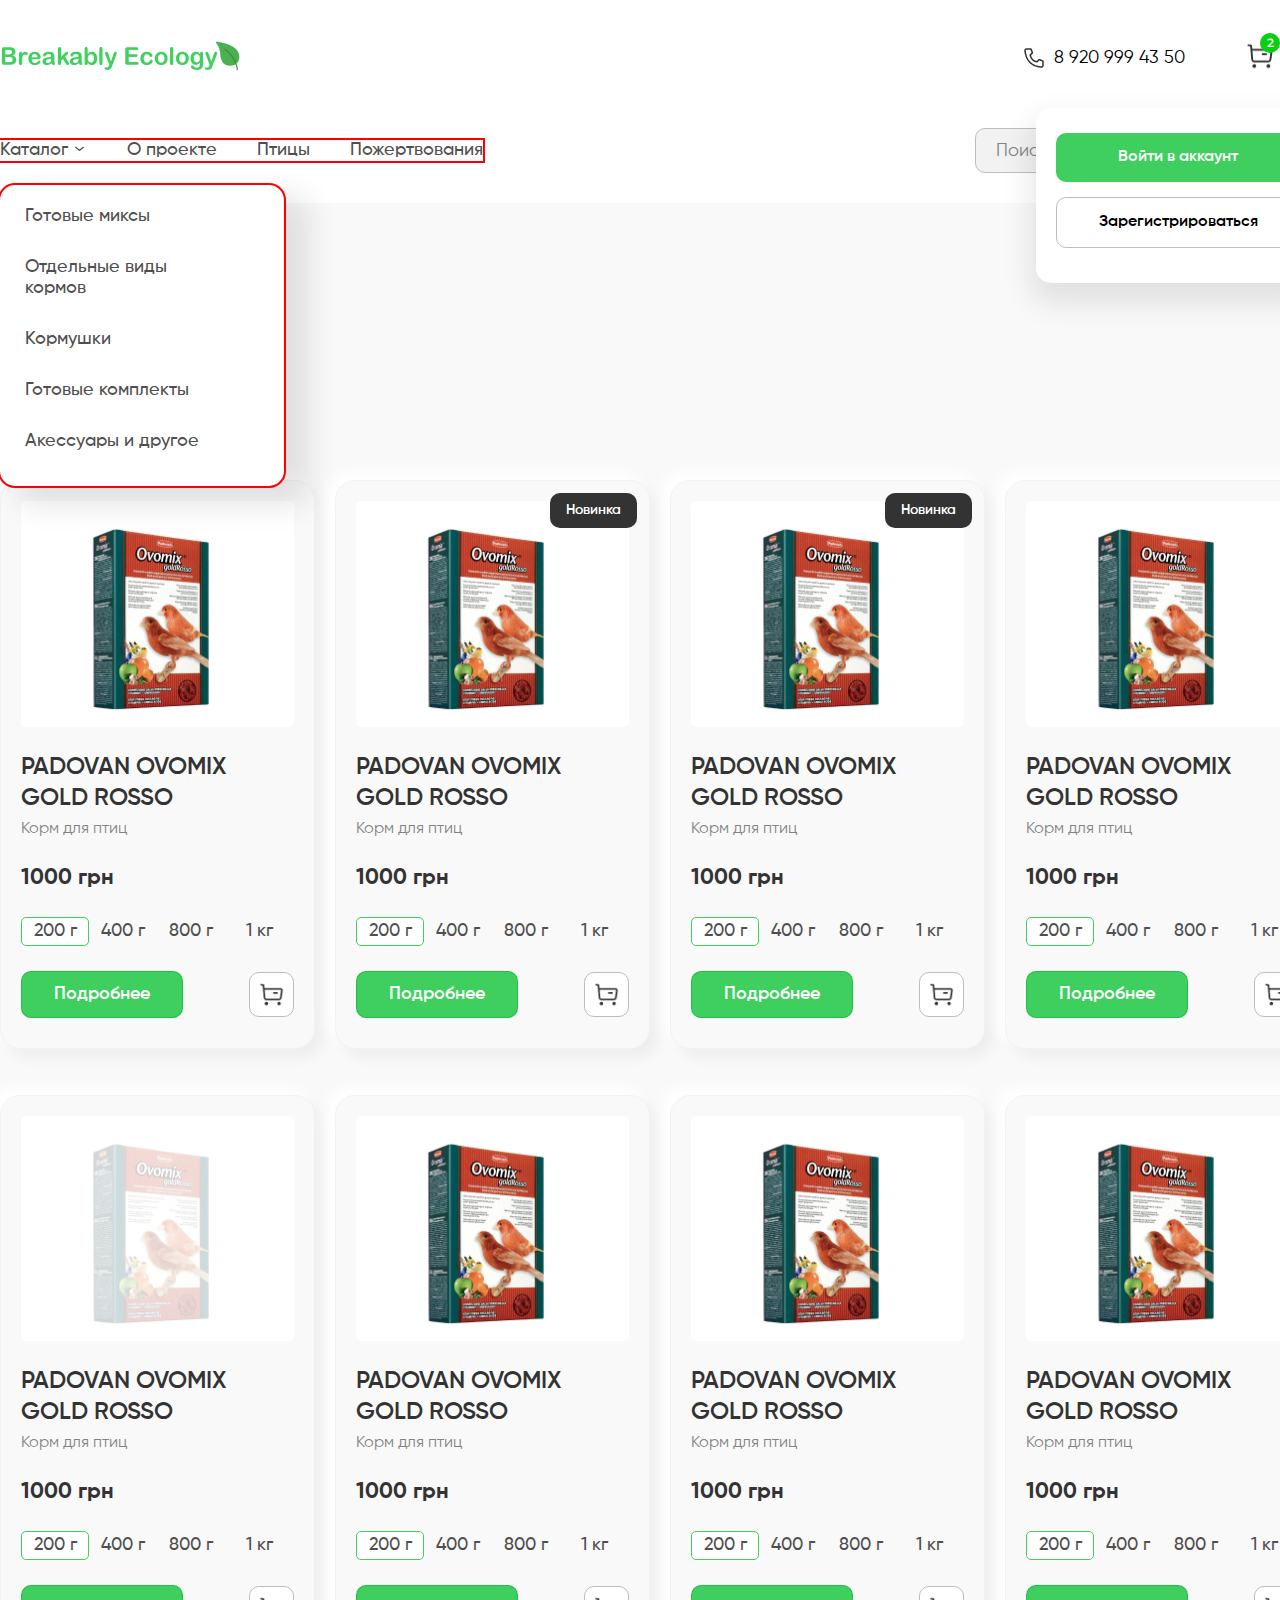
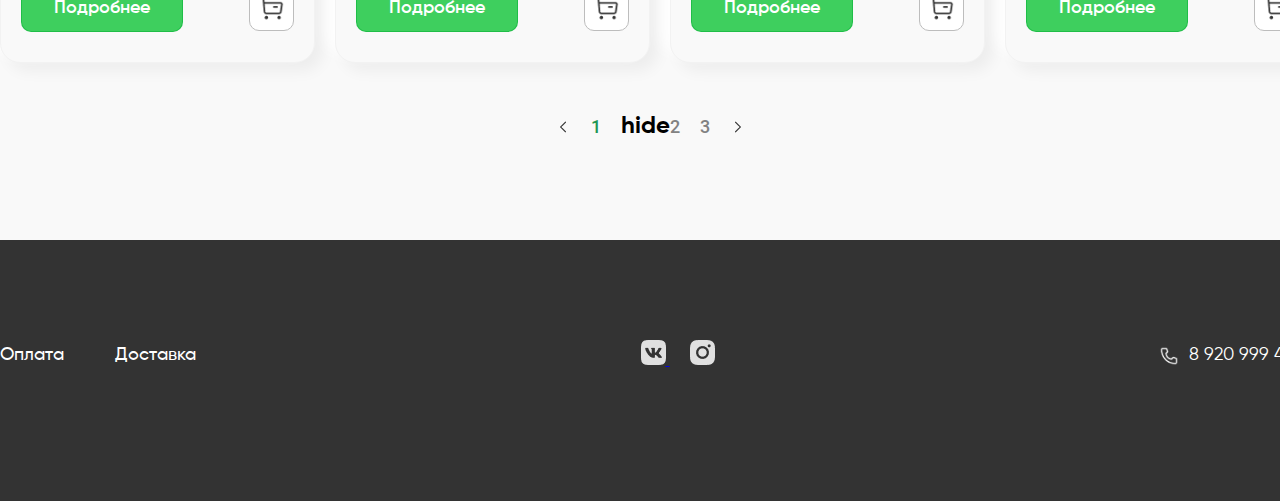
==== index.html @ 9f8266dd "almost done" ====
<!DOCTYPE html>
<html lang="ru">
<head>
    <meta charset="UTF-8">
    <meta http-equiv="X-UA-Compatible" content="IE=edge">
    <meta name="keywords" content="Птицы, корма, аксессуары для птиц">
    <meta name="description" content="Купить корма и аксессуары для птиц.">
    <title>Breakably Ecology</title>
    <link rel="stylesheet" href="./assets/fonts/stylesheet.css">
    <link rel="stylesheet" href="./assets/styles/normalize.css">
    <link rel="stylesheet" href="./assets/styles/style.css">
</head>
<body>
    <header class="header">
        <div class="wrapper">
            <div class="header-top">
                <a href="/">
                    <img src="./assets/images/logo.png" alt="logo" width="244" height="45">
                </a>
                <div class="header-info">
                    <a href="tel:89209994350" class="tel tel-black">
                        8 920 999 43 50
                    </a>
                    <div class="account-info">
                        <a href="/" class="cart">
                            <img src="./assets/images/cart.png" alt="Корзина покупок" width="30" height="30">
                            <span class="counter">2</span>
                        </a>
                        <a href="/" class="account-link-dropdown">
                            <img src="./assets/images/account.png" alt="Личный кабинет" width="30" height="30">
                        </a>
                        <div class="hide">
                            <div class="account-sign-in">
                                <a href="/" class="account-sign-in-link account-sign-in-link-active">Войти в аккаунт</a>
                                <a href="/" class="account-sign-in-link">Зарегистрироваться</a>
                            </div>
                        </div>
                    </div>
                </div>
            </div>
            <div class="header-bottom">
                <nav class="nav">
                    <a href="" class="link link-dropdown">Каталог</a>
                        <div class="hide">
                            <div class="nav-products">
                                <a href="/" class="nav-products-item link">Готовые миксы</a>
                                <a href="/" class="nav-products-item link">Отдельные виды кормов</a>
                                <a href="/" class="nav-products-item link">Кормушки</a>
                                <a href="/" class="nav-products-item link">Готовые комплекты</a>
                                <a href="/" class="nav-products-item link">Акессуары и другое</a>
                            </div>
                        </div>
                    <a href="" class="link">О проекте</a>
                    <a href="./assets/pages/birds.html" class="link">Птицы</a>
                    <a href="" class="link">Пожертвования</a>
                </nav>
                <form action="/">
                    <input type="text" class="search" placeholder="Поиск">
                </form>
            </div>
        </div>
    </header>
    <main class="main">
        <div class="wrapper">
            <section class="breadcrumbs">
              <h2 class="hide">hide</h2>
                <div class="breadcrumbs-items">
                    <a href="/" class="breadcrumbs-item">Каталог</a>
                    <a href="/" class="breadcrumbs-item">Готовые миксы</a>
                </div>
            </section>
            <section class="back">
              <h2 class="hide">hide</h2>
                <div class="wrapper">
                    <a href="/" class="back-link">Назад</a>
                </div>
            </section>
            <section class="cards">
              <h2 class="hide">hide</h2>
               <div class="wrapper">
                <div class="cards-list">
                    <article class="card">
                        <div class="card-image-wrapper">
                            <img src="./assets/images/product.png" alt="Картинка корма" class="card-image">
                        </div>
                        <h2 class="card-title">Padovan Ovomix Gold Rosso</h2>
                        <h3 class="card-sub-title">Корм для птиц</h3>
                        <p class="card-price">1000 грн</p>
                        <form class="card-packaging">
                          <input type="radio" name="card-packaging" value="200" id="card1-value1" checked>
                          <label class="card-package" for="card1-value1">
                            200 г
                          </label>
                          <input type="radio" name="card-packaging" value="400" id="card1-value2">
                          <label class="card-package" for="card1-value2">
                            400 г
                          </label>
                          <input type="radio" name="card-packaging" value="800" id="card1-value3">
                          <label class="card-package" for="card1-value3">
                            800 г
                          </label>
                          <input type="radio" name="card-packaging" value="1000" id="card1-value4">
                          <label class="card-package" for="card1-value4">
                            1 кг
                          </label>
                        </form>
                        <div class="card-actions">
                          <a href="/" class="card-link">Подробнее</a>
                          <button class="card-add-cart"></button>
                        </div>
                    </article>
                    <article class="card">
                        <span class="card-new-label">Новинка</span>
                        <div class="card-image-wrapper">
                            <img src="./assets/images/product.png" alt="Картинка корма" class="card-image">
                        </div>
                        <h2 class="card-title">Padovan Ovomix Gold Rosso</h2>
                        <h3 class="card-sub-title">Корм для птиц</h3>
                        <p class="card-price">1000 грн</p>
                        <form class="card-packaging">
                          <input type="radio" name="card-packaging" value="200" id="card2-value1" checked>
                          <label class="card-package" for="card2-value1">
                            200 г
                          </label>
                          <input type="radio" name="card-packaging" value="400" id="card2-value2">
                          <label class="card-package" for="card2-value2">
                            400 г
                          </label>
                          <input type="radio" name="card-packaging" value="800" id="card2-value3">
                          <label class="card-package" for="card2-value3">
                            800 г
                          </label>
                          <input type="radio" name="card-packaging" value="1000" id="card2-value4">
                          <label class="card-package" for="card2-value4">
                            1 кг
                          </label>
                        </form>
                        <div class="card-actions">
                          <a href="/" class="card-link">Подробнее</a>
                          <button class="card-add-cart"></button>
                        </div>
                    </article>
                    <article class="card">
                        <span class="card-new-label">Новинка</span>
                        <div class="card-image-wrapper">
                            <img src="./assets/images/product.png" alt="Картинка корма" class="card-image">
                        </div>
                        <h2 class="card-title">Padovan Ovomix Gold Rosso</h2>
                        <h3 class="card-sub-title">Корм для птиц</h3>
                        <p class="card-price">1000 грн</p>
                        <form class="card-packaging">
                          <input type="radio" name="card-packaging" value="200" id="card3-value1" checked>
                          <label class="card-package" for="card3-value1">
                            200 г
                          </label>
                          <input type="radio" name="card-packaging" value="400" id="card3-value2">
                          <label class="card-package" for="card3-value2">
                            400 г
                          </label>
                          <input type="radio" name="card-packaging" value="800" id="card3-value3">
                          <label class="card-package" for="card3-value3">
                            800 г
                          </label>
                          <input type="radio" name="card-packaging" value="1000" id="card3-value4">
                          <label class="card-package" for="card3-value4">
                            1 кг
                          </label>
                        </form>
                        <div class="card-actions">
                          <a href="/" class="card-link">Подробнее</a>
                          <button class="card-add-cart"></button>
                        </div>
                    </article>
                    <article class="card">
                        <div class="card-image-wrapper">
                            <img src="./assets/images/product.png" alt="Картинка корма" class="card-image">
                        </div>
                        <h2 class="card-title">Padovan Ovomix Gold Rosso</h2>
                        <h3 class="card-sub-title">Корм для птиц</h3>
                        <p class="card-price">1000 грн</p>
                        <form class="card-packaging">
                          <input type="radio" name="card-packaging" value="200" id="card4-value1" checked>
                          <label class="card-package" for="card4-value1">
                            200 г
                          </label>
                          <input type="radio" name="card-packaging" value="400" id="card4-value2">
                          <label class="card-package" for="card4-value2">
                            400 г
                          </label>
                          <input type="radio" name="card-packaging" value="800" id="card4-value3">
                          <label class="card-package" for="card4-value3">
                            800 г
                          </label>
                          <input type="radio" name="card-packaging" value="1000" id="card4-value4">
                          <label class="card-package" for="card4-value4">
                            1 кг
                          </label>
                        </form>
                        <div class="card-actions">
                          <a href="/" class="card-link">Подробнее</a>
                          <button class="card-add-cart"></button>
                        </div>
                    </article>
                    <article class="card">
                        <div class="card-image-wrapper">
                            <img src="./assets/images/product.png" alt="Картинка корма" class="card-image not-for-sale">
                        </div>
                        <h2 class="card-title">Padovan Ovomix Gold Rosso</h2>
                        <h3 class="card-sub-title">Корм для птиц</h3>
                        <p class="card-price">1000 грн</p>
                        <form class="card-packaging">
                          <input type="radio" name="card-packaging" value="200" id="card5-value1" checked>
                          <label class="card-package" for="card5-value1">
                            200 г
                          </label>
                          <input type="radio" name="card-packaging" value="400" id="card5-value2">
                          <label class="card-package" for="card5-value2">
                            400 г
                          </label>
                          <input type="radio" name="card-packaging" value="800" id="card5-value3">
                          <label class="card-package" for="card5-value3">
                            800 г
                          </label>
                          <input type="radio" name="card-packaging" value="1000" id="card5-value4">
                          <label class="card-package" for="card5-value4">
                            1 кг
                          </label>
                        </form>
                        <div class="card-actions">
                          <a href="/" class="card-link">Подробнее</a>
                          <button class="card-add-cart"></button>
                        </div>
                    </article>
                    <article class="card">
                        <div class="card-image-wrapper">
                            <img src="./assets/images/product.png" alt="Картинка корма" class="card-image">
                        </div>
                        <h2 class="card-title">Padovan Ovomix Gold Rosso</h2>
                        <h3 class="card-sub-title">Корм для птиц</h3>
                        <p class="card-price">1000 грн</p>
                        <form class="card-packaging">
                          <input type="radio" name="card-packaging" value="200" id="card6-value1" checked>
                          <label class="card-package" for="card6-value1">
                            200 г
                          </label>
                          <input type="radio" name="card-packaging" value="400" id="card6-value2">
                          <label class="card-package" for="card6-value2">
                            400 г
                          </label>
                          <input type="radio" name="card-packaging" value="800" id="card6-value3">
                          <label class="card-package" for="card6-value3">
                            800 г
                          </label>
                          <input type="radio" name="card-packaging" value="1000" id="card6-value4">
                          <label class="card-package" for="card6-value4">
                            1 кг
                          </label>
                        </form>
                        <div class="card-actions">
                          <a href="/" class="card-link">Подробнее</a>
                          <button class="card-add-cart"></button>
                        </div>
                    </article>
                    <article class="card">
                        <div class="card-image-wrapper">
                            <img src="./assets/images/product.png" alt="Картинка корма" class="card-image">
                        </div>
                        <h2 class="card-title">Padovan Ovomix Gold Rosso</h2>
                        <h3 class="card-sub-title">Корм для птиц</h3>
                        <p class="card-price">1000 грн</p>
                        <form class="card-packaging">
                          <input type="radio" name="card-packaging" value="200" id="card7-value1" checked>
                          <label class="card-package" for="card7-value1">
                            200 г
                          </label>
                          <input type="radio" name="card-packaging" value="400" id="card7-value2">
                          <label class="card-package" for="card7-value2">
                            400 г
                          </label>
                          <input type="radio" name="card-packaging" value="800" id="card7-value3">
                          <label class="card-package" for="card7-value3">
                            800 г
                          </label>
                          <input type="radio" name="card-packaging" value="1000" id="card7-value4">
                          <label class="card-package" for="card7-value4">
                            1 кг
                          </label>
                        </form>
                        <div class="card-actions">
                          <a href="/" class="card-link">Подробнее</a>
                          <button class="card-add-cart"></button>
                        </div>
                    </article>
                    <article class="card">
                        <div class="card-image-wrapper">
                            <img src="./assets/images/product.png" alt="Картинка корма" class="card-image">
                        </div>
                        <h2 class="card-title">Padovan Ovomix Gold Rosso</h2>
                        <h3 class="card-sub-title">Корм для птиц</h3>
                        <p class="card-price">1000 грн</p>
                        <form class="card-packaging">
                          <input type="radio" name="card-packaging" value="200" id="card8-value1" checked>
                          <label class="card-package" for="card8-value1">
                            200 г
                          </label>
                          <input type="radio" name="card-packaging" value="400" id="card8-value2">
                          <label class="card-package" for="card8-value2">
                            400 г
                          </label>
                          <input type="radio" name="card-packaging" value="800" id="card8-value3">
                          <label class="card-package" for="card8-value3">
                            800 г
                          </label>
                          <input type="radio" name="card-packaging" value="1000" id="card8-value4">
                          <label class="card-package" for="card8-value4">
                            1 кг
                          </label>
                        </form>
                        <div class="card-actions">
                          <a href="/" class="card-link">Подробнее</a>
                          <button class="card-add-cart"></button>
                        </div>
                    </article>
                </div>
               </div>
            </section>
            <section class="card-pages">
                <a href="/" class="card-page card-page-active">1</a>
                <h2 class="hide">hide</h2>
                <a href="/" class="card-page">2</a>
                <a href="/" class="card-page">3</a>
            </section>
        </div>
    </main>
    <footer class="footer">
        <div class="wrapper">
            <div class="footer-content">
                <div class="delivery-pay">
                    <a href="/" class="">Оплата</a>
                    <a href="/" class="">Доставка</a>
                </div>
                <div class="social-media">
                    <a href="/" class="social-media-item">
                        <img src="./assets/images/vk.png" alt="Вконтакте" width="25" height="25">
                    </a>
                    <a href="/" class="social-media-item">
                        <img src="./assets/images/insta.png" alt="Инстаграм" width="25" height="25">
                    </a>
                </div>
                <a href="tel:89209994350" class="tel tel-white">
                    8 920 999 43 50
                </a>
            </div>
        </div>
    </footer>
</body>
</html>
---- assets/fonts/stylesheet.css ----
@font-face {
    font-family: 'Gilroy';
    src: url('Gilroy-Regular.woff2') format('woff2'),
        url('Gilroy-Regular.woff') format('woff');
    font-weight: normal;
    font-style: normal;
    font-display: swap;
}

@font-face {
    font-family: 'Gilroy';
    src: url('Gilroy-BoldItalic.woff2') format('woff2'),
        url('Gilroy-BoldItalic.woff') format('woff');
    font-weight: bold;
    font-style: italic;
    font-display: swap;
}

@font-face {
    font-family: 'Gilroy';
    src: url('Gilroy-ExtraBold.woff2') format('woff2'),
        url('Gilroy-ExtraBold.woff') format('woff');
    font-weight: bold;
    font-style: normal;
    font-display: swap;
}

@font-face {
    font-family: 'Gilroy';
    src: url('Gilroy-MediumItalic.woff2') format('woff2'),
        url('Gilroy-MediumItalic.woff') format('woff');
    font-weight: 500;
    font-style: italic;
    font-display: swap;
}

@font-face {
    font-family: 'Gilroy';
    src: url('Gilroy-BlackItalic.woff2') format('woff2'),
        url('Gilroy-BlackItalic.woff') format('woff');
    font-weight: 900;
    font-style: italic;
    font-display: swap;
}

@font-face {
    font-family: 'Gilroy';
    src: url('Gilroy-Bold.woff2') format('woff2'),
        url('Gilroy-Bold.woff') format('woff');
    font-weight: bold;
    font-style: normal;
    font-display: swap;
}

@font-face {
    font-family: 'Gilroy';
    src: url('Gilroy-SemiBold.woff2') format('woff2'),
        url('Gilroy-SemiBold.woff') format('woff');
    font-weight: 600;
    font-style: normal;
    font-display: swap;
}

@font-face {
    font-family: 'Gilroy';
    src: url('Gilroy-LightItalic.woff2') format('woff2'),
        url('Gilroy-LightItalic.woff') format('woff');
    font-weight: 300;
    font-style: italic;
    font-display: swap;
}

@font-face {
    font-family: 'Gilroy';
    src: url('Gilroy-Light.woff2') format('woff2'),
        url('Gilroy-Light.woff') format('woff');
    font-weight: 300;
    font-style: normal;
    font-display: swap;
}

@font-face {
    font-family: 'Gilroy';
    src: url('Gilroy-HeavyItalic.woff2') format('woff2'),
        url('Gilroy-HeavyItalic.woff') format('woff');
    font-weight: 900;
    font-style: italic;
    font-display: swap;
}

@font-face {
    font-family: 'Gilroy';
    src: url('Gilroy-Black.woff2') format('woff2'),
        url('Gilroy-Black.woff') format('woff');
    font-weight: 900;
    font-style: normal;
    font-display: swap;
}

@font-face {
    font-family: 'Gilroy-RegularItalic';
    src: url('Gilroy-RegularItalic.woff2') format('woff2'),
        url('Gilroy-RegularItalic.woff') format('woff');
    font-weight: normal;
    font-style: italic;
    font-display: swap;
}

@font-face {
    font-family: 'Gilroy';
    src: url('Gilroy-ExtraBoldItalic.woff2') format('woff2'),
        url('Gilroy-ExtraBoldItalic.woff') format('woff');
    font-weight: bold;
    font-style: italic;
    font-display: swap;
}

@font-face {
    font-family: 'Gilroy';
    src: url('Gilroy-Heavy.woff2') format('woff2'),
        url('Gilroy-Heavy.woff') format('woff');
    font-weight: 900;
    font-style: normal;
    font-display: swap;
}

@font-face {
    font-family: 'Gilroy';
    src: url('Gilroy-Medium.woff2') format('woff2'),
        url('Gilroy-Medium.woff') format('woff');
    font-weight: 500;
    font-style: normal;
    font-display: swap;
}

@font-face {
    font-family: 'Gilroy';
    src: url('Gilroy-SemiBoldItalic.woff2') format('woff2'),
        url('Gilroy-SemiBoldItalic.woff') format('woff');
    font-weight: 600;
    font-style: italic;
    font-display: swap;
}

@font-face {
    font-family: 'Gilroy';
    src: url('Gilroy-ThinItalic.woff2') format('woff2'),
        url('Gilroy-ThinItalic.woff') format('woff');
    font-weight: 100;
    font-style: italic;
    font-display: swap;
}

@font-face {
    font-family: 'Gilroy';
    src: url('Gilroy-UltraLightItalic.woff2') format('woff2'),
        url('Gilroy-UltraLightItalic.woff') format('woff');
    font-weight: 200;
    font-style: italic;
    font-display: swap;
}

@font-face {
    font-family: 'Gilroy';
    src: url('Gilroy-Thin.woff2') format('woff2'),
        url('Gilroy-Thin.woff') format('woff');
    font-weight: 100;
    font-style: normal;
    font-display: swap;
}

@font-face {
    font-family: 'Gilroy';
    src: url('Gilroy-UltraLight.woff2') format('woff2'),
        url('Gilroy-UltraLight.woff') format('woff');
    font-weight: 200;
    font-style: normal;
    font-display: swap;
}

@font-face {
    font-family: 'Roboto';
    src: url('Roboto-Bold.woff2') format('woff2'),
        url('Roboto-Bold.woff') format('woff');
    font-weight: bold;
    font-style: normal;
    font-display: swap;
}

@font-face {
    font-family: 'Roboto';
    src: url('Roboto-BoldItalic.woff2') format('woff2'),
        url('Roboto-BoldItalic.woff') format('woff');
    font-weight: bold;
    font-style: italic;
    font-display: swap;
}

@font-face {
    font-family: 'Roboto';
    src: url('Roboto-Medium.woff2') format('woff2'),
        url('Roboto-Medium.woff') format('woff');
    font-weight: 500;
    font-style: normal;
    font-display: swap;
}

@font-face {
    font-family: 'Roboto';
    src: url('Roboto-MediumItalic.woff2') format('woff2'),
        url('Roboto-MediumItalic.woff') format('woff');
    font-weight: 500;
    font-style: italic;
    font-display: swap;
}

@font-face {
    font-family: 'Montserrat';
    src: url('Montserrat-SemiBoldItalic.woff2') format('woff2'),
        url('Montserrat-SemiBoldItalic.woff') format('woff');
    font-weight: 600;
    font-style: italic;
    font-display: swap;
}

@font-face {
    font-family: 'Montserrat';
    src: url('Montserrat-SemiBold.woff2') format('woff2'),
        url('Montserrat-SemiBold.woff') format('woff');
    font-weight: 600;
    font-style: normal;
    font-display: swap;
}
---- assets/styles/style.css ----
@import "./scafolding.css";
@import "./header.css";
@import "./breadcrumbs.css";
@import "./back.css";
@import "./cards.css";
@import "./footer.css";
@import "./sparrow.css";
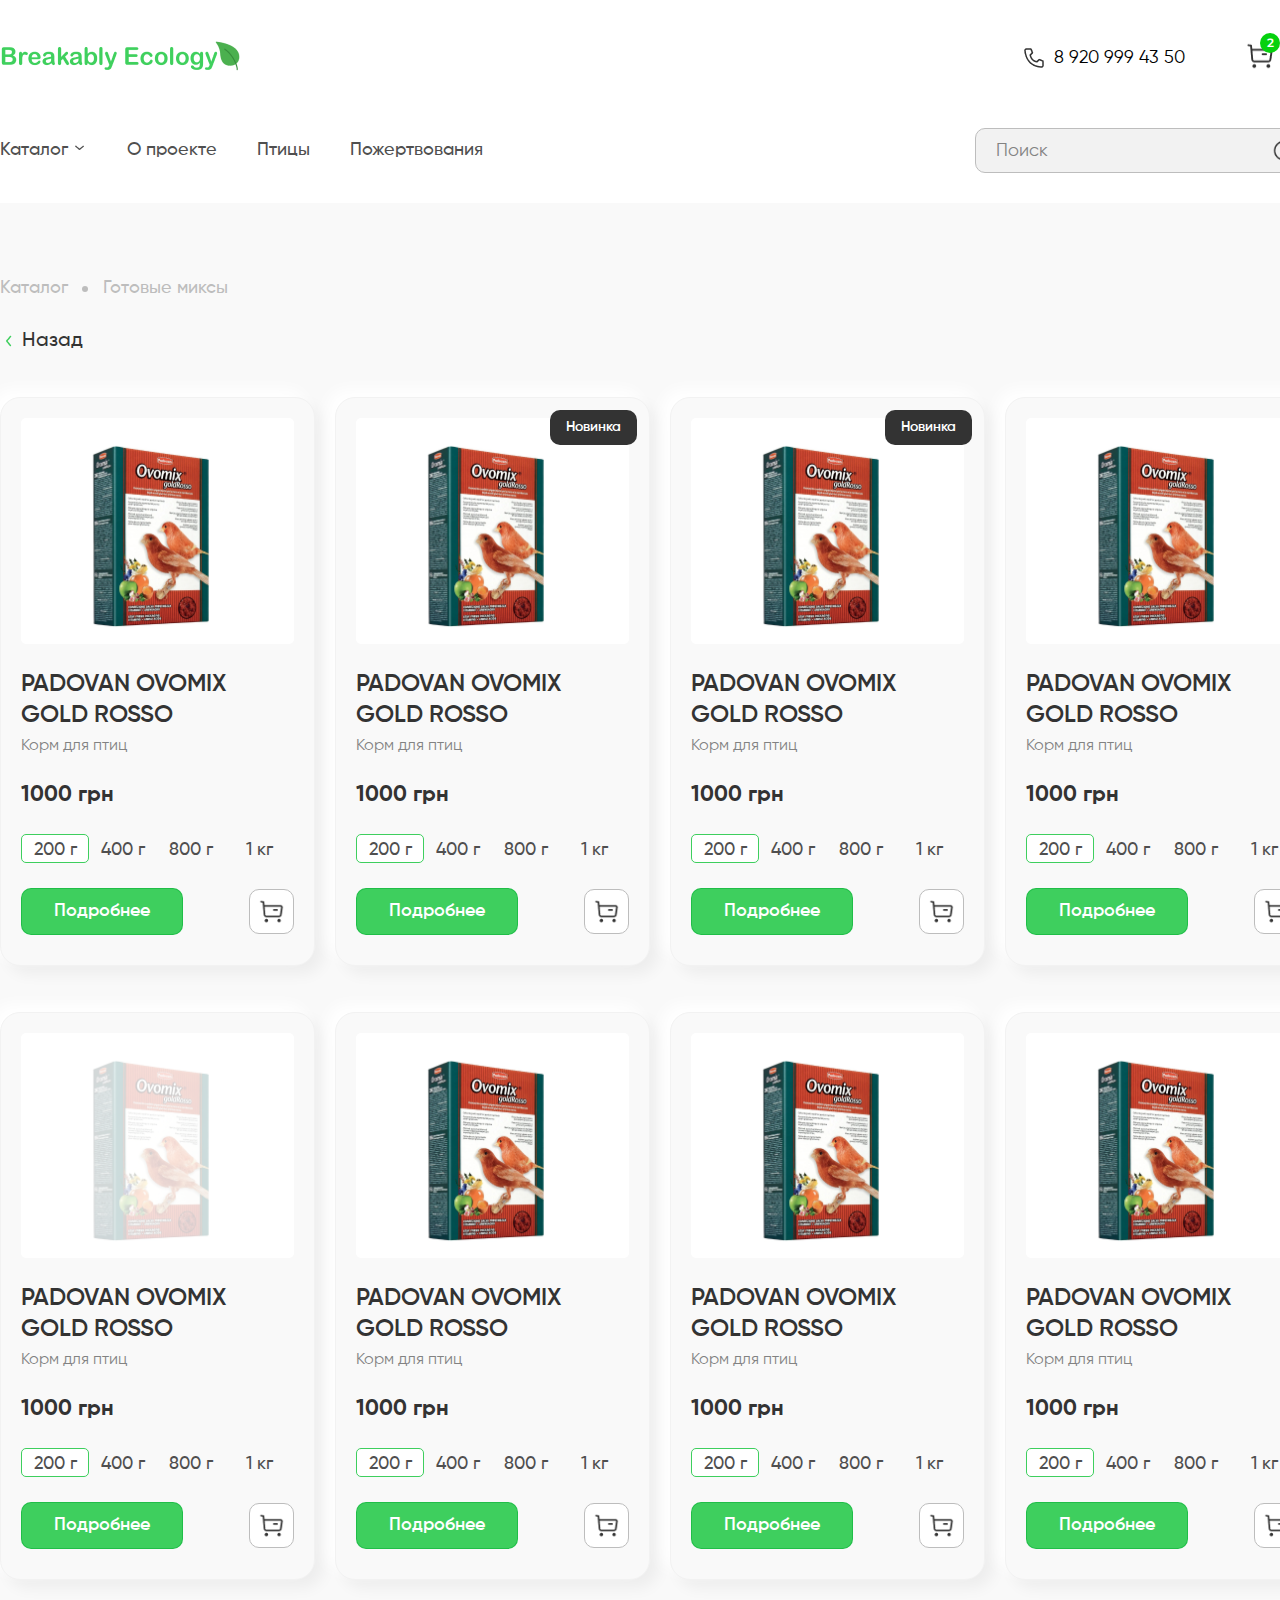
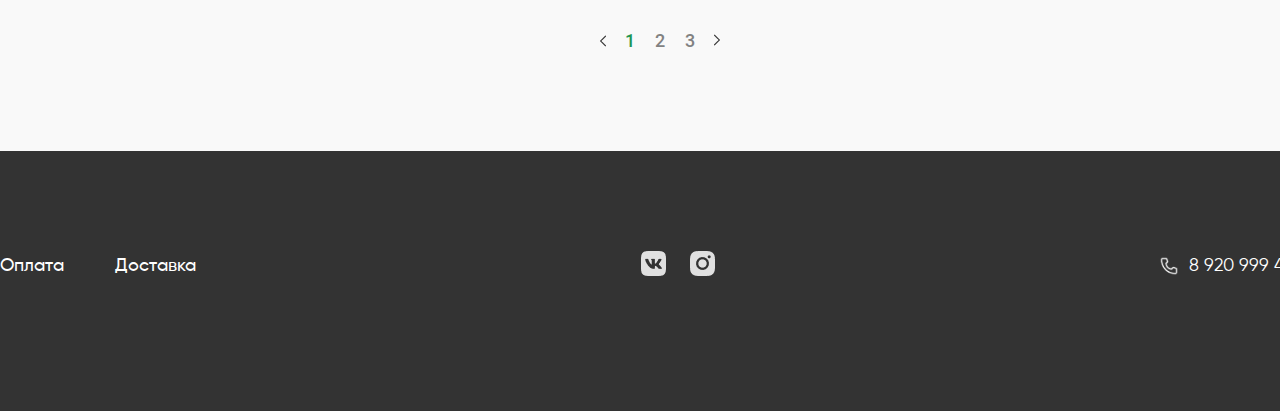
==== commit 96ac2711: "Fix menu hover and other bugs" ====
--- a/index.html
+++ b/index.html
@@ -26,30 +26,38 @@
                             <img src="./assets/images/cart.png" alt="Корзина покупок" width="30" height="30">
                             <span class="counter">2</span>
                         </a>
-                        <a href="/" class="account-link-dropdown">
+                        <div class="account-block-dropdown">
+                          <a href="/" class="account-link-dropdown">
                             <img src="./assets/images/account.png" alt="Личный кабинет" width="30" height="30">
-                        </a>
-                        <div class="hide">
-                            <div class="account-sign-in">
+                          </a>
+                          <div class="hide">
+                            <div class="account-plug">
+                              <div class="account-sign-in">
                                 <a href="/" class="account-sign-in-link account-sign-in-link-active">Войти в аккаунт</a>
                                 <a href="/" class="account-sign-in-link">Зарегистрироваться</a>
+                              </div>
                             </div>
+                          </div>
                         </div>
                     </div>
                 </div>
             </div>
             <div class="header-bottom">
                 <nav class="nav">
+                  <div class="menu-butplug">
                     <a href="" class="link link-dropdown">Каталог</a>
-                        <div class="hide">
-                            <div class="nav-products">
-                                <a href="/" class="nav-products-item link">Готовые миксы</a>
-                                <a href="/" class="nav-products-item link">Отдельные виды кормов</a>
-                                <a href="/" class="nav-products-item link">Кормушки</a>
-                                <a href="/" class="nav-products-item link">Готовые комплекты</a>
-                                <a href="/" class="nav-products-item link">Акессуары и другое</a>
-                            </div>
-                        </div>
+                      <div class="hide">
+                        <div class="plug">
+                          <div class="nav-products">
+                            <a href="/" class="nav-products-item link">Готовые миксы</a>
+                            <a href="/" class="nav-products-item link">Отдельные виды кормов</a>
+                            <a href="/" class="nav-products-item link">Кормушки</a>
+                            <a href="/" class="nav-products-item link">Готовые комплекты</a>
+                            <a href="/" class="nav-products-item link">Акессуары и другое</a>
+                          </div>
+                        </div>
+                      </div>
+                  </div>
                     <a href="" class="link">О проекте</a>
                     <a href="./assets/pages/birds.html" class="link">Птицы</a>
                     <a href="" class="link">Пожертвования</a>
@@ -325,10 +333,18 @@
                </div>
             </section>
             <section class="card-pages">
-                <a href="/" class="card-page card-page-active">1</a>
-                <h2 class="hide">hide</h2>
-                <a href="/" class="card-page">2</a>
-                <a href="/" class="card-page">3</a>
+                <div class="card-page-block">
+                  <a href="/" class="card-page-arrow-left">
+                    <img src="./assets/images/arrow-left-black.png" alt="" height="16px" width="16px">
+                  </a>
+                  <a href="/" class="card-page card-page-active">1</a>
+                  <h2 class="hide">hide</h2>
+                  <a href="/" class="card-page">2</a>
+                  <a href="/" class="card-page">3</a>
+                  <a href="/" class="card-page-arrow-right">
+                    <img src="./assets/images/arrow-right-black.png" alt="" height="16px" width="16px">
+                  </a>
+                </div>
             </section>
         </div>
     </main>
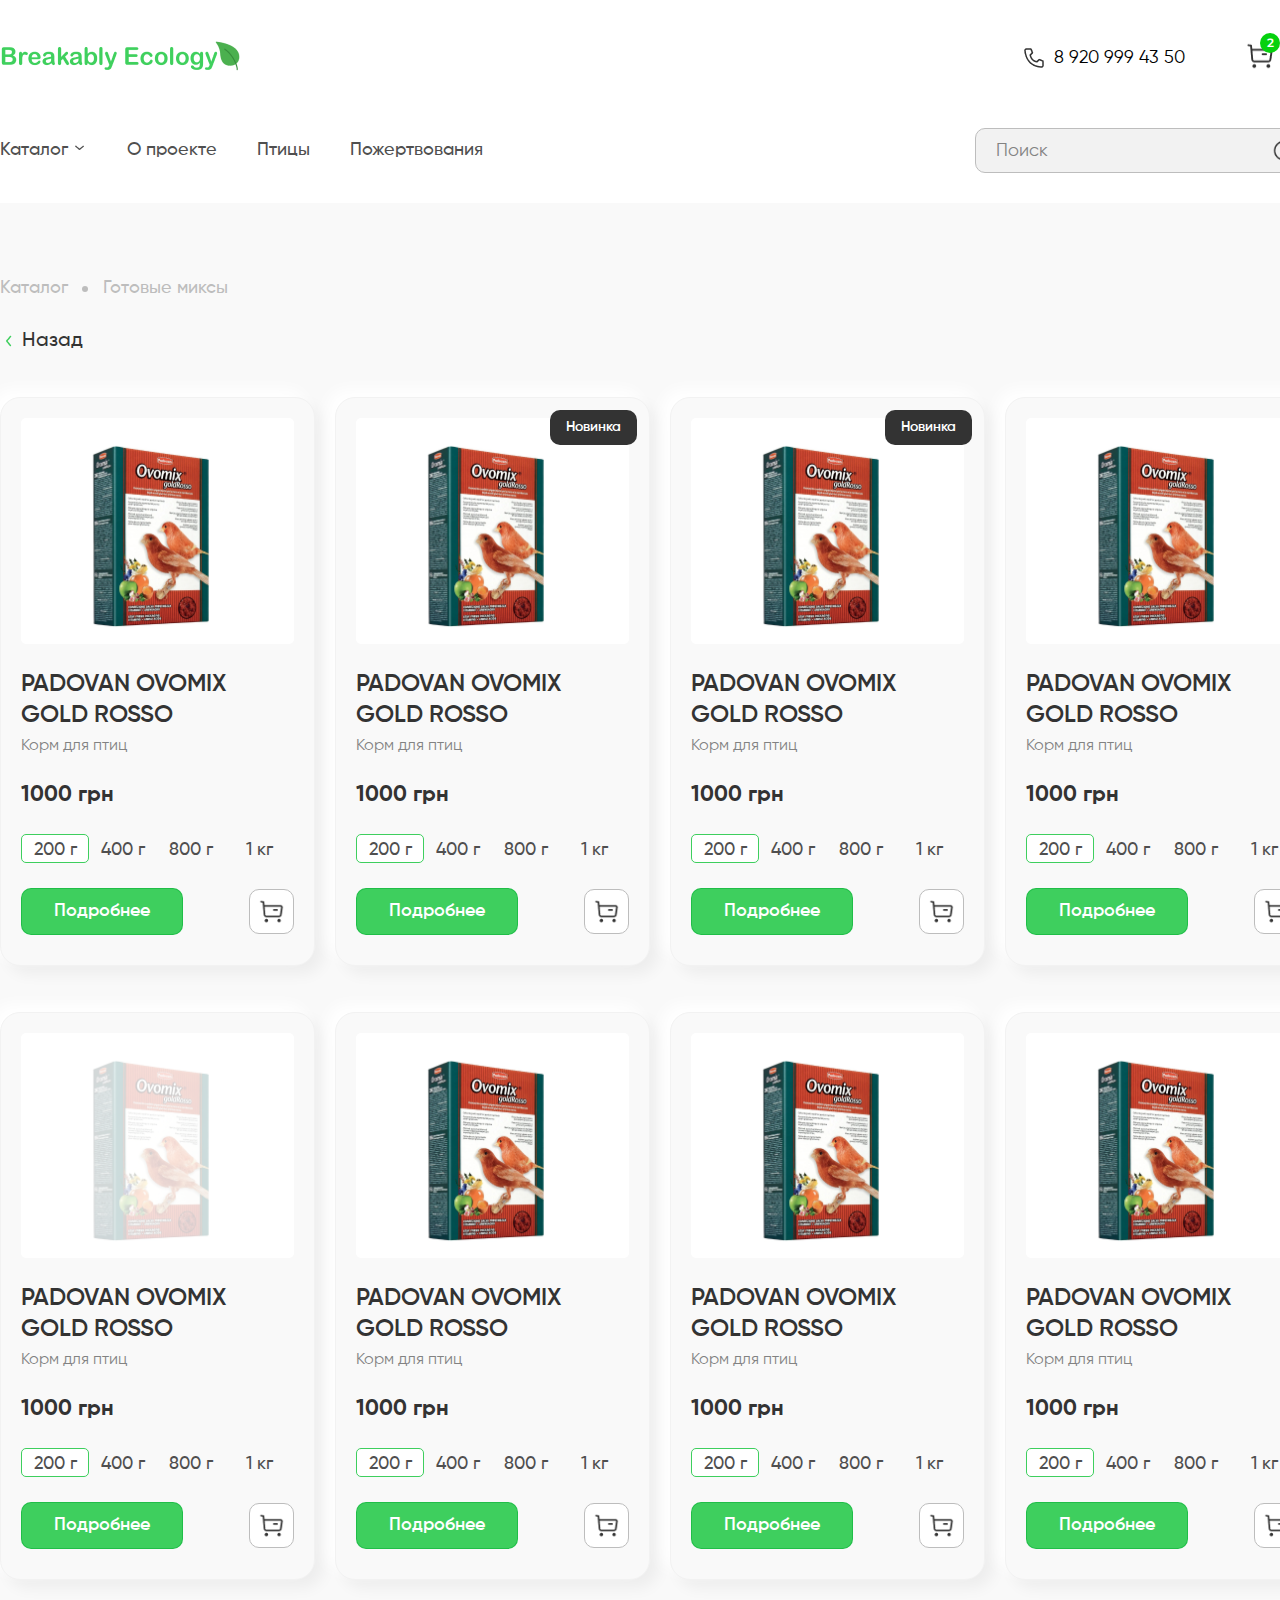
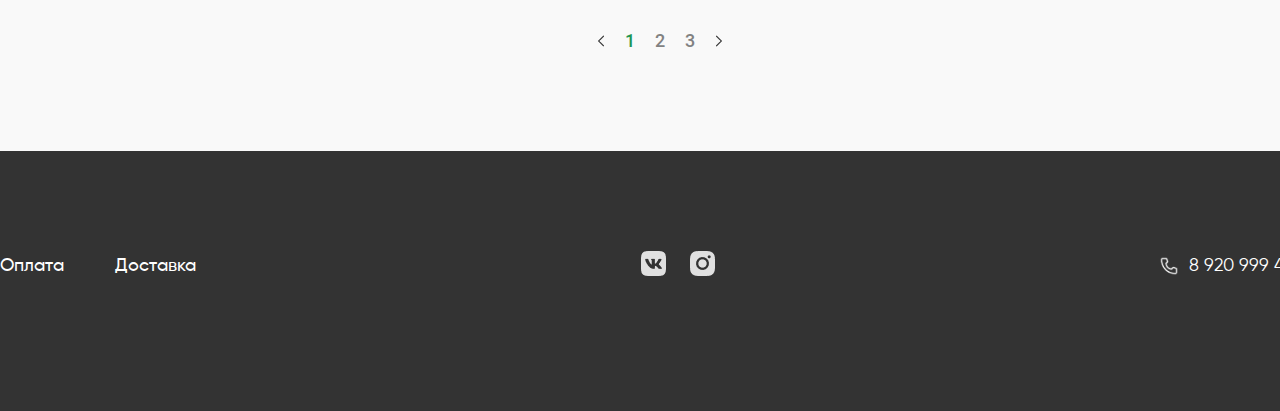
==== commit 9c766739: "add saas files and cart page" ====
--- a/index.html
+++ b/index.html
@@ -7,7 +7,6 @@
     <meta name="description" content="Купить корма и аксессуары для птиц.">
     <title>Breakably Ecology</title>
     <link rel="stylesheet" href="./assets/fonts/stylesheet.css">
-    <link rel="stylesheet" href="./assets/styles/normalize.css">
     <link rel="stylesheet" href="./assets/styles/style.css">
 </head>
 <body>
--- a/assets/styles/style.css
+++ b/assets/styles/style.css
@@ -1,9 +1,1281 @@
-@import "./scafolding.css";
-@import "./header.css";
-@import "./breadcrumbs.css";
-@import "./back.css";
-@import "./cards.css";
-@import "./footer.css";
-@import "./sparrow.css";
-
-
+/*! normalize.css v8.0.1 | MIT License | github.com/necolas/normalize.css */
+/* Document
+   ========================================================================== */
+/**
+ * 1. Correct the line height in all browsers.
+ * 2. Prevent adjustments of font size after orientation changes in iOS.
+ */
+html {
+  line-height: 1.15; /* 1 */
+  -webkit-text-size-adjust: 100%; /* 2 */
+}
+
+/* Sections
+   ========================================================================== */
+/**
+ * Remove the margin in all browsers.
+ */
+body {
+  margin: 0;
+}
+
+/**
+ * Render the `main` element consistently in IE.
+ */
+main {
+  display: block;
+}
+
+/**
+ * Correct the font size and margin on `h1` elements within `section` and
+ * `article` contexts in Chrome, Firefox, and Safari.
+ */
+h1 {
+  font-size: 2em;
+  margin: 0.67em 0;
+}
+
+/* Grouping content
+   ========================================================================== */
+/**
+ * 1. Add the correct box sizing in Firefox.
+ * 2. Show the overflow in Edge and IE.
+ */
+hr {
+  box-sizing: content-box; /* 1 */
+  height: 0; /* 1 */
+  overflow: visible; /* 2 */
+}
+
+/**
+ * 1. Correct the inheritance and scaling of font size in all browsers.
+ * 2. Correct the odd `em` font sizing in all browsers.
+ */
+pre {
+  font-family: monospace, monospace; /* 1 */
+  font-size: 1em; /* 2 */
+}
+
+/* Text-level semantics
+   ========================================================================== */
+/**
+ * Remove the gray background on active links in IE 10.
+ */
+a {
+  background-color: transparent;
+}
+
+/**
+ * 1. Remove the bottom border in Chrome 57-
+ * 2. Add the correct text decoration in Chrome, Edge, IE, Opera, and Safari.
+ */
+abbr[title] {
+  border-bottom: none; /* 1 */
+  text-decoration: underline; /* 2 */
+  text-decoration: underline dotted; /* 2 */
+}
+
+/**
+ * Add the correct font weight in Chrome, Edge, and Safari.
+ */
+b,
+strong {
+  font-weight: bolder;
+}
+
+/**
+ * 1. Correct the inheritance and scaling of font size in all browsers.
+ * 2. Correct the odd `em` font sizing in all browsers.
+ */
+code,
+kbd,
+samp {
+  font-family: monospace, monospace; /* 1 */
+  font-size: 1em; /* 2 */
+}
+
+/**
+ * Add the correct font size in all browsers.
+ */
+small {
+  font-size: 80%;
+}
+
+/**
+ * Prevent `sub` and `sup` elements from affecting the line height in
+ * all browsers.
+ */
+sub,
+sup {
+  font-size: 75%;
+  line-height: 0;
+  position: relative;
+  vertical-align: baseline;
+}
+
+sub {
+  bottom: -0.25em;
+}
+
+sup {
+  top: -0.5em;
+}
+
+/* Embedded content
+   ========================================================================== */
+/**
+ * Remove the border on images inside links in IE 10.
+ */
+img {
+  border-style: none;
+}
+
+/* Forms
+   ========================================================================== */
+/**
+ * 1. Change the font styles in all browsers.
+ * 2. Remove the margin in Firefox and Safari.
+ */
+button,
+input,
+optgroup,
+select,
+textarea {
+  font-family: inherit; /* 1 */
+  font-size: 100%; /* 1 */
+  line-height: 1.15; /* 1 */
+  margin: 0; /* 2 */
+}
+
+/**
+ * Show the overflow in IE.
+ * 1. Show the overflow in Edge.
+ */
+button,
+input { /* 1 */
+  overflow: visible;
+}
+
+/**
+ * Remove the inheritance of text transform in Edge, Firefox, and IE.
+ * 1. Remove the inheritance of text transform in Firefox.
+ */
+button,
+select { /* 1 */
+  text-transform: none;
+}
+
+/**
+ * Correct the inability to style clickable types in iOS and Safari.
+ */
+button,
+[type=button],
+[type=reset],
+[type=submit] {
+  -webkit-appearance: button;
+}
+
+/**
+ * Remove the inner border and padding in Firefox.
+ */
+button::-moz-focus-inner,
+[type=button]::-moz-focus-inner,
+[type=reset]::-moz-focus-inner,
+[type=submit]::-moz-focus-inner {
+  border-style: none;
+  padding: 0;
+}
+
+/**
+ * Restore the focus styles unset by the previous rule.
+ */
+button:-moz-focusring,
+[type=button]:-moz-focusring,
+[type=reset]:-moz-focusring,
+[type=submit]:-moz-focusring {
+  outline: 1px dotted ButtonText;
+}
+
+/**
+ * Correct the padding in Firefox.
+ */
+fieldset {
+  padding: 0.35em 0.75em 0.625em;
+}
+
+/**
+ * 1. Correct the text wrapping in Edge and IE.
+ * 2. Correct the color inheritance from `fieldset` elements in IE.
+ * 3. Remove the padding so developers are not caught out when they zero out
+ *    `fieldset` elements in all browsers.
+ */
+legend {
+  box-sizing: border-box; /* 1 */
+  color: inherit; /* 2 */
+  display: table; /* 1 */
+  max-width: 100%; /* 1 */
+  padding: 0; /* 3 */
+  white-space: normal; /* 1 */
+}
+
+/**
+ * Add the correct vertical alignment in Chrome, Firefox, and Opera.
+ */
+progress {
+  vertical-align: baseline;
+}
+
+/**
+ * Remove the default vertical scrollbar in IE 10+.
+ */
+textarea {
+  overflow: auto;
+}
+
+/**
+ * 1. Add the correct box sizing in IE 10.
+ * 2. Remove the padding in IE 10.
+ */
+[type=checkbox],
+[type=radio] {
+  box-sizing: border-box; /* 1 */
+  padding: 0; /* 2 */
+}
+
+/**
+ * Correct the cursor style of increment and decrement buttons in Chrome.
+ */
+[type=number]::-webkit-inner-spin-button,
+[type=number]::-webkit-outer-spin-button {
+  height: auto;
+}
+
+/**
+ * 1. Correct the odd appearance in Chrome and Safari.
+ * 2. Correct the outline style in Safari.
+ */
+[type=search] {
+  -webkit-appearance: textfield; /* 1 */
+  outline-offset: -2px; /* 2 */
+}
+
+/**
+ * Remove the inner padding in Chrome and Safari on macOS.
+ */
+[type=search]::-webkit-search-decoration {
+  -webkit-appearance: none;
+}
+
+/**
+ * 1. Correct the inability to style clickable types in iOS and Safari.
+ * 2. Change font properties to `inherit` in Safari.
+ */
+::-webkit-file-upload-button {
+  -webkit-appearance: button; /* 1 */
+  font: inherit; /* 2 */
+}
+
+/* Interactive
+   ========================================================================== */
+/*
+ * Add the correct display in Edge, IE 10+, and Firefox.
+ */
+details {
+  display: block;
+}
+
+/*
+ * Add the correct display in all browsers.
+ */
+summary {
+  display: list-item;
+}
+
+/* Misc
+   ========================================================================== */
+/**
+ * Add the correct display in IE 10+.
+ */
+template {
+  display: none;
+}
+
+/**
+ * Add the correct display in IE 10.
+ */
+[hidden] {
+  display: none;
+}
+
+* {
+  box-sizing: border-box;
+}
+
+.wrapper {
+  width: 1320px;
+  margin-left: auto;
+  margin-right: auto;
+}
+
+body {
+  margin: 0;
+  font-family: "Gilroy", sans-serif;
+}
+
+p, h1, h2, h3, h4, ul, li {
+  margin: 0;
+  padding: 0;
+}
+
+.hide {
+  display: none;
+}
+
+.main {
+  background-color: #F9F9F9;
+  padding-top: 75px;
+  padding-bottom: 100px;
+}
+
+.header {
+  background-color: #fff;
+  padding-top: 33px;
+  padding-bottom: 30px;
+  box-shadow: 0px 10px 60px rgba(0, 0, 0, 0.05), inset 0px -5px 15px rgba(255, 255, 255, 0.44);
+}
+
+.header-top {
+  display: flex;
+  justify-content: space-between;
+  align-items: center;
+  margin-bottom: 45px;
+}
+
+.tel {
+  font-size: 18px;
+  line-height: 21px;
+  color: #000;
+  text-decoration: none;
+  margin-right: 60px;
+  position: relative;
+  padding-left: 30px;
+}
+
+.tel::before {
+  content: "";
+  background-image: url(../images/phone-black.png);
+  background-size: cover;
+  background-position: center;
+  background-repeat: no-repeat;
+  width: 20px;
+  height: 20px;
+  display: inline-block;
+  position: absolute;
+  top: 50%;
+  left: 0;
+  margin-top: -10px;
+}
+
+.header-info {
+  display: flex;
+  align-items: center;
+}
+
+.cart {
+  margin-right: 15px;
+  position: relative;
+}
+
+.account-info {
+  display: flex;
+}
+
+.account-block-dropdown {
+  position: relative;
+}
+
+.account-link-dropdown {
+  display: inline-block;
+}
+
+.account-block-dropdown:hover .hide {
+  display: block;
+}
+
+.account-plug {
+  position: absolute;
+  top: 29px;
+  right: 0px;
+  padding-top: 35px;
+}
+
+.account-sign-in {
+  width: 284px;
+  background-color: #fff;
+  box-shadow: 0px 15px 30px 5px rgba(0, 0, 0, 0.1);
+  border-radius: 15px;
+  padding: 25px 20px 35px 20px;
+  display: flex;
+  flex-direction: column;
+  align-items: center;
+  justify-content: center;
+}
+
+.account-sign-in-link {
+  font-size: 16px;
+  line-height: 19px;
+  font-weight: 600;
+  color: #000;
+  text-decoration: none;
+  padding: 15px 0;
+  border-radius: 10px;
+  border: 1px solid #BDBDBD;
+  width: 244px;
+  text-align: center;
+  margin-bottom: 15px;
+}
+
+.account-sign-in-link:last-child {
+  margin-bottom: 0;
+}
+
+.account-sign-in-link-active {
+  background-color: #3FCF5E;
+  border: 0;
+  color: #fff;
+}
+
+.counter {
+  position: absolute;
+  top: -50%;
+  right: -50%;
+  background-color: #06D10E;
+  width: 20px;
+  height: 20px;
+  border-radius: 50%;
+  display: flex;
+  justify-content: center;
+  align-items: center;
+  color: #fff;
+  font-family: "Montserrat", sans-serif;
+  font-weight: 600;
+  font-size: 12px;
+  line-height: 15px;
+  transform: translate(-50%, 50%);
+}
+
+.header-bottom {
+  display: flex;
+  justify-content: space-between;
+  align-items: center;
+}
+
+.nav {
+  display: flex;
+  align-items: center;
+  position: relative;
+}
+
+.link {
+  font-size: 18px;
+  line-height: 21px;
+  font-weight: 500;
+  color: #4F4F4F;
+  text-decoration: none;
+  margin-right: 40px;
+}
+
+.link-dropdown {
+  position: relative;
+  padding-right: 19px;
+}
+
+.link-dropdown img {
+  width: 100%;
+  display: inline-block;
+}
+
+.menu-butplug:hover .hide {
+  display: block;
+}
+
+.plug {
+  padding-top: 28px;
+  position: absolute;
+  top: 17px;
+  left: 0;
+  z-index: 5;
+}
+
+.nav-products {
+  display: flex;
+  flex-direction: column;
+  justify-content: space-around;
+  width: 284px;
+  background-color: #fff;
+  box-shadow: 21px 15px 30px 5px rgba(0, 0, 0, 0.1);
+  border-radius: 15px;
+  padding: 21px 52px 34px 25px;
+}
+
+.nav-products-item {
+  margin-right: 0;
+  margin-bottom: 30px;
+}
+
+.nav-products-item:last-child {
+  margin-bottom: 0;
+}
+
+.link-dropdown::after {
+  content: "";
+  background-image: url(../images/arrow-down.png);
+  background-size: cover;
+  background-position: center;
+  background-repeat: no-repeat;
+  width: 15px;
+  height: 15px;
+  position: absolute;
+  top: 50%;
+  right: 0;
+  margin-top: -10px;
+}
+
+.link-dropdown:hover::after {
+  content: "";
+  background-image: url(../images/arrow-dropdown-green.png);
+  background-size: cover;
+  background-position: center;
+  background-repeat: no-repeat;
+  width: 15px;
+  height: 15px;
+  position: absolute;
+  top: 50%;
+  right: 0;
+  margin-top: -10px;
+}
+
+.link:last-child {
+  margin-right: 0;
+}
+
+.search {
+  width: 345px;
+  height: 45px;
+  background-color: #F2F2F2;
+  border: 1px solid #BDBDBD;
+  border-radius: 10px;
+  outline: none;
+  padding-left: 20px;
+  background-image: url(../images/search.png);
+  background-size: 24px;
+  background-repeat: no-repeat;
+  background-position: right 23px center;
+  padding-right: 50px;
+  font-size: 18px;
+  line-height: 21px;
+  color: #000;
+}
+
+.search::placeholder {
+  font-size: 18px;
+  line-height: 21px;
+  color: #828282;
+}
+
+.breadcrumbs {
+  margin-bottom: 30px;
+}
+
+.breadcrumbs-items {
+  display: flex;
+}
+
+.breadcrumbs-item {
+  font-size: 18px;
+  line-height: 21px;
+  font-weight: 500;
+  color: #BDBDBD;
+  margin-right: 35px;
+  text-decoration: none;
+  position: relative;
+}
+
+.breadcrumbs-item:not(:last-child)::after {
+  content: "";
+  width: 6px;
+  height: 6px;
+  background-color: #BDBDBD;
+  border-radius: 50%;
+  position: absolute;
+  top: 50%;
+  right: -20px;
+  transform: translateY(-50%);
+}
+
+.breadcrumbs-item:last-child {
+  margin-right: 0;
+}
+
+.back {
+  margin-bottom: 44px;
+}
+
+.back-link {
+  font-size: 20px;
+  line-height: 24px;
+  font-weight: 500;
+  text-decoration: none;
+  padding-left: 22px;
+  position: relative;
+  color: #333333;
+}
+
+.back-link::before {
+  content: "";
+  background-image: url(../images/arrow-left.png);
+  background-size: cover;
+  background-position: center;
+  background-repeat: no-repeat;
+  width: 18px;
+  height: 18px;
+  position: absolute;
+  top: 50%;
+  left: 0;
+  margin-top: -9px;
+}
+
+.cards {
+  margin-bottom: 50px;
+}
+
+.cards-list {
+  display: flex;
+  flex-wrap: wrap;
+  column-gap: 20px;
+  row-gap: 46px;
+}
+
+.cards-list-birds {
+  margin-bottom: 100px;
+}
+
+.card {
+  width: 315px;
+  background-color: #F9F9F9;
+  border: 1px solid #F2F2F2;
+  box-shadow: -8px -8px 15px #FFFFFF, 8px 8px 15px rgba(0, 0, 0, 0.05);
+  border-radius: 20px;
+  padding: 20px 20px 30px 20px;
+  position: relative;
+}
+
+.card-new-label {
+  position: absolute;
+  top: 12px;
+  right: 12px;
+  font-size: 14px;
+  line-height: 17px;
+  font-weight: 600;
+  color: #fff;
+  background-color: #333333;
+  border-radius: 10px;
+  padding: 9px 16px;
+}
+
+.card-sale {
+  position: absolute;
+  top: 12px;
+  right: 12px;
+  font-size: 14px;
+  line-height: 17px;
+  font-weight: 600;
+  color: #000;
+  background-color: #fff;
+  border-radius: 10px;
+  padding: 9px 16px;
+  border: 1px solid #3FCF5E;
+  box-shadow: 0px 8px 10px rgba(0, 0, 0, 0.05);
+}
+
+.card-image-wrapper {
+  background-color: #fff;
+  border-radius: 5px;
+  overflow: hidden;
+  margin-bottom: 25px;
+}
+
+.not-for-sale {
+  opacity: 0.2;
+}
+
+.card-image {
+  display: block;
+  width: 100%;
+}
+
+.card-title {
+  margin-bottom: 5px;
+  font-size: 24px;
+  line-height: 31px;
+  font-weight: 600;
+  color: #333333;
+  text-transform: uppercase;
+}
+
+.card-title-small {
+  text-transform: none;
+}
+
+.card-sub-title {
+  margin-bottom: 25px;
+  font-size: 16px;
+  line-height: 21px;
+  font-weight: 400;
+  color: #828282;
+}
+
+.card-price {
+  font-size: 22px;
+  line-height: 27px;
+  font-weight: 700;
+  color: #333333;
+  margin-bottom: 25px;
+}
+
+.card-packaging {
+  display: flex;
+  margin-bottom: 25px;
+}
+
+.card-package {
+  width: 68px;
+  height: 29px;
+  padding-top: 4px;
+  background-color: transparent;
+  border: none;
+  text-align: center;
+  font-size: 18px;
+  line-height: 21px;
+  font-weight: 500;
+  color: #4F4F4F;
+  display: flex;
+  justify-content: center;
+  align-items: center;
+}
+
+.card-package-active {
+  background-color: #fff;
+  border: 1px solid #3ECF5E;
+  border-radius: 5px;
+}
+
+.card-packaging input:checked + .card-package {
+  background-color: #fff;
+  border: 1px solid #3ECF5E;
+  border-radius: 5px;
+}
+
+.card-actions {
+  display: flex;
+  justify-content: space-between;
+  align-items: center;
+}
+
+.card-link {
+  padding: 12px 32px;
+  font-size: 18px;
+  line-height: 21px;
+  font-weight: 600;
+  color: #FFFFFF;
+  background-color: #3ECF5E;
+  border: 1px solid rgba(5, 175, 52, 0.53);
+  border-radius: 10px;
+  text-decoration: none;
+}
+
+.card-add-cart {
+  width: 45px;
+  height: 45px;
+  background-color: #fff;
+  border: 1px solid #BDBDBD;
+  border-radius: 10px;
+  background-image: url(../images/cart.png);
+  background-size: 27px 27px;
+  background-position: center;
+  background-repeat: no-repeat;
+  cursor: pointer;
+}
+
+.card-packaging input {
+  display: none;
+}
+
+.card-pages {
+  display: flex;
+  justify-content: center;
+  align-items: center;
+}
+
+.card-page {
+  text-decoration: none;
+  font-family: "Roboto", sans-serif;
+  font-weight: 500;
+  font-size: 18px;
+  line-height: 21px;
+  color: #828282;
+  margin-right: 20px;
+}
+
+.card-page-block a:nth-child(5) {
+  margin-right: 0;
+}
+
+.card-page-active {
+  color: #219653;
+}
+
+.card-page-arrow-left {
+  width: 16px;
+  height: 16px;
+  display: inline-block;
+  margin-right: 16px;
+}
+
+.card-page-arrow-right {
+  width: 16px;
+  height: 16px;
+  display: inline-block;
+  margin-left: 16px;
+}
+
+.card-page-block {
+  display: flex;
+  justify-content: center;
+  align-items: center;
+}
+
+.footer {
+  background-color: #333;
+  padding-top: 100px;
+  padding-bottom: 130px;
+}
+
+.footer-content {
+  display: flex;
+  justify-content: space-between;
+  align-items: center;
+}
+
+.delivery-pay a {
+  text-decoration: none;
+  font-size: 18px;
+  line-height: 21px;
+  font-weight: 500;
+  color: #FFFFFF;
+  margin-right: 47px;
+}
+
+.delivery-pay a:last-child {
+  margin-right: 0;
+}
+
+.social-media-item {
+  margin-right: 20px;
+  display: inline-block;
+}
+
+.social-media-item:last-child {
+  margin-right: 0;
+}
+
+.tel-white {
+  color: #fff;
+  margin-right: 0;
+}
+
+.tel-white::before {
+  background-image: url(../images/phone-white.png);
+}
+
+.sparrow-explanation {
+  display: flex;
+  justify-content: flex-start;
+  margin-bottom: 50px;
+}
+
+.sparrow {
+  margin-right: 40px;
+}
+
+.sparrow-about {
+  margin-bottom: 100px;
+}
+
+.sparrow-about-info {
+  width: 610px;
+}
+
+.sparrow-about-info-name {
+  font-size: 36px;
+  line-height: 43px;
+  font-weight: 700;
+  color: #333333;
+  margin-bottom: 40px;
+}
+
+.sparrow-about-info-discription {
+  font-size: 16px;
+  line-height: 22px;
+  font-weight: 500;
+  color: #4F4F4F;
+  margin-bottom: 20px;
+}
+
+.sparrow-about-info-discription:last-child {
+  margin-bottom: 0;
+}
+
+.sparrow-food-variety {
+  display: flex;
+  justify-content: space-between;
+}
+
+.sparrow-food {
+  background: #FFFFFF;
+  border: 1px solid #F2F2F2;
+  box-shadow: 0px 10px 30px 2px rgba(0, 0, 0, 0.05);
+  border-radius: 10px;
+  padding: 20px 0 47px 0;
+  width: 650px;
+  position: relative;
+}
+
+.types-of-food {
+  display: flex;
+  justify-content: space-between;
+  flex-direction: row;
+  padding: 0 80px;
+  position: relative;
+}
+
+.sparrow-food-about {
+  font-size: 18px;
+  line-height: 21px;
+  font-weight: 600;
+  color: #333333;
+  margin-bottom: 28px;
+  padding-left: 30px;
+}
+
+.food-item {
+  font-size: 18px;
+  line-height: 21px;
+  font-weight: 500;
+  text-align: center;
+  color: #828282;
+  text-decoration: none;
+}
+
+.sparrow-food-button-right {
+  border: none;
+  background-image: url(../images/arrow-left-green.png);
+  background-size: cover;
+  background-position: center;
+  background-repeat: no-repeat;
+  width: 20px;
+  height: 20px;
+  background-color: transparent;
+}
+
+.sparrow-food-button-left {
+  border: none;
+  background-image: url(../images/arrow-right-green.png);
+  background-size: cover;
+  background-position: center;
+  background-repeat: no-repeat;
+  width: 20px;
+  height: 20px;
+  background-color: transparent;
+}
+
+.food-grains-button-right {
+  position: absolute;
+  top: 31%;
+  left: 25px;
+}
+
+.food-grains-button-left {
+  position: absolute;
+  top: 31%;
+  right: 25px;
+}
+
+.food-miks-button-right {
+  position: absolute;
+  top: 27%;
+  left: 25px;
+}
+
+.food-miks-button-left {
+  position: absolute;
+  top: 27%;
+  right: 25px;
+}
+
+.food-item img {
+  margin-bottom: 10px;
+}
+
+.product-buy-with {
+  font-size: 18px;
+  line-height: 21px;
+  font-weight: 500;
+  color: #000000;
+  text-decoration: none;
+  margin-bottom: 25px;
+  display: inline-block;
+}
+
+.cart-main {
+  padding-top: 50px;
+  padding-bottom: 169px;
+}
+
+.back-cart {
+  margin-bottom: 30px;
+}
+
+.breadcrumbs-cart {
+  margin-bottom: 10px;
+}
+
+.cart-box {
+  border: 1px solid #F2F2F2;
+  border-radius: 10px;
+  overflow: hidden;
+}
+
+.cart-food-items-buy {
+  background-color: #fff;
+  display: flex;
+  justify-content: space-between;
+  padding: 25px 25px 27px 25px;
+  border-bottom: 1px solid #F2F2F2;
+}
+
+.cart-food-items-buy:nth-child(5) {
+  border-bottom: 0;
+}
+
+.cart-food-items {
+  display: flex;
+  justify-content: flex-start;
+}
+
+.cart-food-item {
+  margin-right: 15px;
+}
+
+.cart-food-item-name {
+  margin-bottom: 9px;
+  font-size: 24px;
+  line-height: 29px;
+  font-weight: 600;
+  color: #333333;
+}
+
+.cart-food-item-article {
+  margin-bottom: 52px;
+  font-size: 18px;
+  line-height: 21px;
+  font-weight: 500;
+  color: #BDBDBD;
+}
+
+.cart-food-item-price {
+  font-size: 24px;
+  line-height: 28px;
+  font-weight: 500;
+  color: #828282;
+}
+
+.cart-food-item-price strong {
+  font-size: 24px;
+  line-height: 29px;
+  font-weight: 600;
+  color: #333333;
+}
+
+.cart-food-options {
+  display: flex;
+  flex-direction: column;
+  align-items: center;
+}
+
+.cart-food-amount {
+  font-size: 18px;
+  line-height: 23px;
+  font-weight: 500;
+  color: #BDBDBD;
+  margin-bottom: 10px;
+  margin-top: 16px;
+  display: flex;
+  justify-content: flex-end;
+}
+
+.cart-food-counter {
+  display: flex;
+  justify-content: center;
+  align-items: center;
+  margin-bottom: 30px;
+}
+
+.cart-food-number {
+  font-size: 24px;
+  line-height: 29px;
+  font-weight: 600;
+  color: #4F4F4F;
+  margin: 0 20px;
+}
+
+.cart-food-button-left {
+  cursor: pointer;
+  border: 0;
+  background-color: #fff;
+  border-radius: 2px;
+  display: flex;
+  justify-content: center;
+  align-items: center;
+  font-size: 0;
+  border: 1px solid #00C620;
+  border-radius: 5px;
+  width: 32px;
+  height: 32px;
+}
+.cart-food-button-left span {
+  display: inline-block;
+  background-color: #00C620;
+  width: 14px;
+  height: 1.33px;
+  border-radius: 2px;
+}
+
+.cart-food-button-right {
+  cursor: pointer;
+  border: 0;
+  background-color: #fff;
+  border-radius: 2px;
+  display: flex;
+  justify-content: center;
+  align-items: center;
+  font-size: 0;
+  border: 1px solid #00C620;
+  border-radius: 5px;
+  width: 32px;
+  height: 32px;
+  position: relative;
+}
+.cart-food-button-right span {
+  display: inline-block;
+  background-color: #00C620;
+  width: 14px;
+  height: 1.33px;
+  border-radius: 2px;
+}
+
+.vertical-item {
+  display: inline-block;
+  background-color: #00C620;
+  width: 14px;
+  height: 1.33px;
+  border-radius: 2px;
+  transform: rotate(90deg);
+  position: absolute;
+  top: 48%;
+  right: 25%;
+}
+
+.donation {
+  background-color: #3FCF5E;
+  padding-top: 40px;
+  padding-bottom: 50px;
+  padding-left: 171px;
+}
+
+.donation-title {
+  font-size: 24px;
+  line-height: 29px;
+  font-weight: 600;
+  color: #FFFFFF;
+  margin-bottom: 33px;
+}
+
+.donation-input {
+  margin-right: 20px;
+  background-color: rgba(255, 255, 255, 0.7);
+  border: 1px solid #FFFFFF;
+  border-radius: 10px;
+  padding: 15px 0 15px 15px;
+  width: 234px;
+  outline: none;
+  font-size: 18px;
+  line-height: 21px;
+  font-weight: 500;
+  color: #4F4F4F;
+}
+
+.donation-input::placeholder {
+  font-size: 18px;
+  line-height: 21px;
+  font-weight: 500;
+  color: #4F4F4F;
+}
+
+.donation-button {
+  background-color: #FFFFFF;
+  border-radius: 10px;
+  border: 0;
+  padding: 16px 40px;
+  font-size: 18px;
+  line-height: 21px;
+  font-weight: 500;
+  color: #333333;
+  cursor: pointer;
+}
+
+.cart-pay {
+  display: flex;
+  justify-content: flex-end;
+  align-items: center;
+  padding-top: 50px;
+  padding-bottom: 60px;
+  padding-right: 25px;
+  background-color: #fff;
+}
+
+.cart-pay-button {
+  font-size: 16px;
+  line-height: 19px;
+  font-weight: 600;
+  color: #FFFFFF;
+  border: 0;
+  background: #3FCF5E;
+  border-radius: 10px;
+  padding: 15px 66px 15px 66px;
+  cursor: pointer;
+}
+
+input[type=number]::-webkit-outer-spin-button,
+input[type=number]::-webkit-inner-spin-button {
+  -webkit-appearance: none;
+}
+
+input[type=number],
+input[type=number]:hover,
+input[type=number]:focus {
+  appearance: none;
+  -moz-appearance: textfield;
+}
+
+/*# sourceMappingURL=style.css.map */
